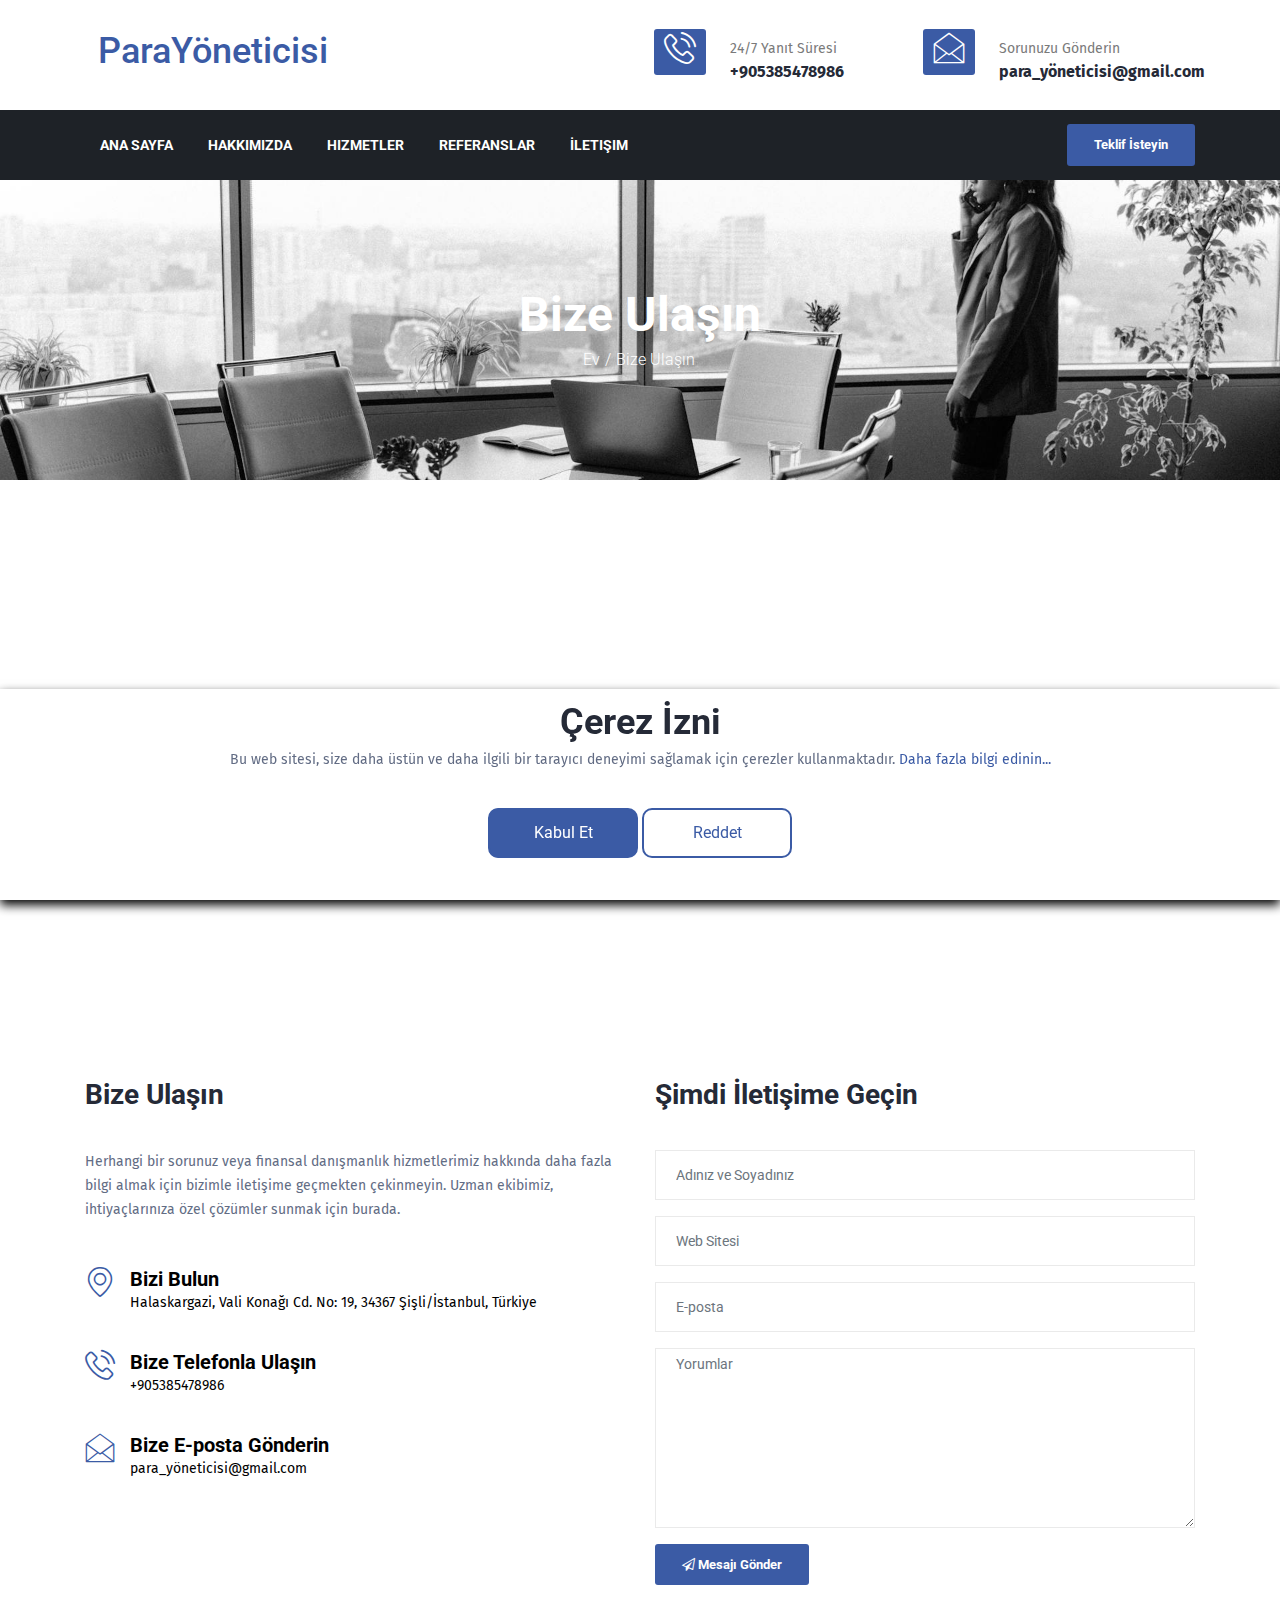
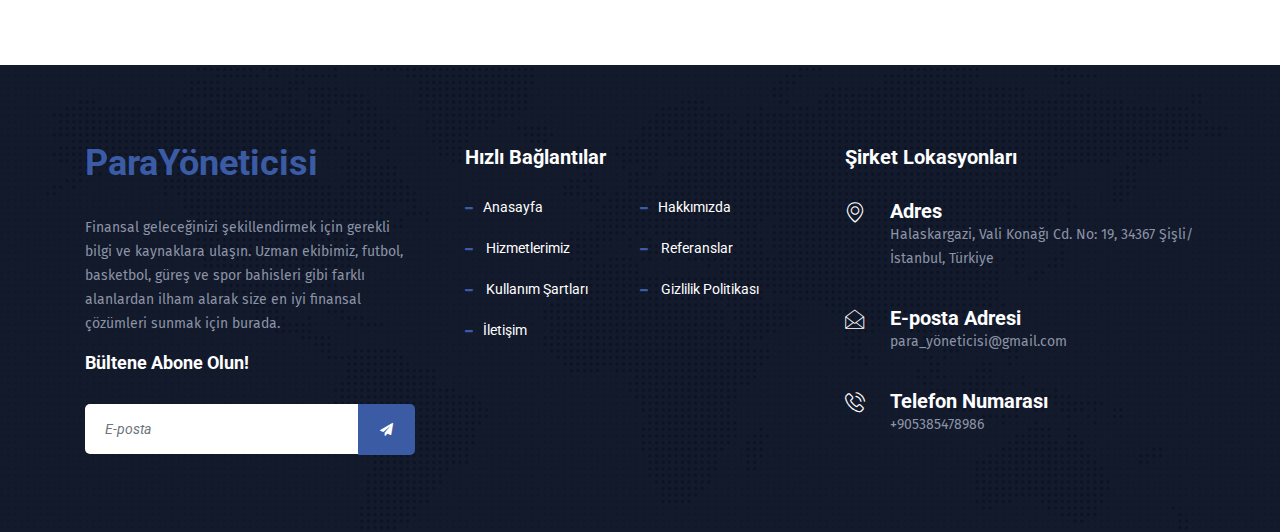
==== contact.html @ 65e39bc8 "WIP" ====
<!DOCTYPE html>
<html lang="en">
    <head>
        <!--
    Basic Page Needs
    ==================================================
    -->
        <meta charset="utf-8" />
        <title>ParaYöneticisi</title>
        <!--
    Mobile Specific Metas
    ==================================================
    -->
        <meta http-equiv="X-UA-Compatible" content="IE=edge" />
        <meta
            name="viewport"
            content="width=device-width, initial-scale=1.0, maximum-scale=1.0, user-scalable=0"
        />
        <!--
    CSS
    ==================================================
    -->
        <!-- Bootstrap-->
        <link rel="stylesheet" href="css/bootstrap.min.css" />
        <!-- Animation-->
        <link rel="stylesheet" href="css/animate.css" />
        <!-- Morris CSS -->
        <link rel="stylesheet" href="css/morris.css" />
        <!-- FontAwesome-->
        <link rel="stylesheet" href="css/font-awesome.min.css" />
        <!-- Icon font-->
        <link rel="stylesheet" href="css/icon-font.css" />
        <!-- Owl Carousel-->
        <link
            href="https://fonts.googleapis.com/css?family=Fira+Sans:400,400i,500,500i,600,600i,700,700i"
            rel="stylesheet"
        />

        <link
            rel="shortcut icon"
            href="images/favicon.ico"
            type="image/x-icon"
        />

        <link rel="stylesheet" href="css/owl.carousel.min.css" />
        <!-- Owl Theme -->
        <link rel="stylesheet" href="css/owl.theme.default.min.css" />
        <!-- Colorbox-->
        <link rel="stylesheet" href="css/colorbox.css" />
        <!-- Template styles-->
        <link rel="stylesheet" href="css/style.css" />
        <!-- Responsive styles-->
        <link rel="stylesheet" href="css/responsive.css" />
        <!-- HTML5 shim, for IE6-8 support of HTML5 elements. All other JS at the end of file.-->
        <!--if lt IE 9
    script(src='js/html5shiv.js')
    script(src='js/respond.min.js')
    --></head>

    <body>
        <div class="body-inner">
            <div class="site-top-2">
                <header class="header nav-down" id="header-2">
                    <div class="container">
                        <div class="row">
                            <div class="logo-area clearfix">
                                <div class="logo col-lg-3 col-md-12">
                                    <a href="index.html">
                                        <h2 style="color: #3b5ba5">
                                            ParaYöneticisi
                                        </h2>
                                    </a>
                                </div>
                                <!-- logo sonu-->
                                <div class="col-lg-9 col-md-12 pull-right">
                                    <ul class="top-info unstyled">
                                        <li>
                                            <span class="info-icon"
                                                ><i class="icon icon-phone3"></i
                                            ></span>
                                            <div class="info-wrapper">
                                                <p class="info-title">
                                                    24/7 Yanıt Süresi
                                                </p>
                                                <p class="info-subtitle">
                                                    +905385478986
                                                </p>
                                            </div>
                                        </li>
                                        <li>
                                            <span class="info-icon"
                                                ><i
                                                    class="icon icon-envelope"
                                                ></i
                                            ></span>
                                            <div class="info-wrapper">
                                                <p class="info-title">
                                                    Sorunuzu Gönderin
                                                </p>
                                                <p class="info-subtitle">
                                                    para_yöneticisi@gmail.com
                                                </p>
                                            </div>
                                        </li>
                                    </ul>
                                </div>
                                <!-- Sütun Sonu-->
                            </div>
                            <!-- Logo Alanı Sonu-->
                        </div>
                    </div>
                    <!-- Container sonu-->
                    <div
                        class="site-nav-inner site-navigation navigation navdown"
                    >
                        <div class="container">
                            <nav class="navbar navbar-expand-lg">
                                <button
                                    class="navbar-toggler"
                                    type="button"
                                    data-toggle="collapse"
                                    data-target="#navbarSupportedContent"
                                    aria-controls="navbarSupportedContent"
                                    aria-expanded="false"
                                    aria-label="Menüyü Aç"
                                >
                                    <span class="navbar-toggler-icon"
                                        ><i class="icon icon-menu"></i
                                    ></span>
                                </button>
                                <!-- Navbar toggler sonu-->
                                <div
                                    class="collapse navbar-collapse justify-content-start"
                                    id="navbarSupportedContent"
                                >
                                    <ul class="navbar-nav">
                                        <li class="nav-item dropdown">
                                            <a href="index.html">Ana Sayfa</a>
                                        </li>
                                        <li class="nav-item dropdown">
                                            <a href="about.html">Hakkımızda</a>
                                        </li>
                                        <li class="nav-item dropdown">
                                            <a href="service.html">Hizmetler</a>
                                        </li>
                                        <li class="nav-item dropdown">
                                            <a href="testimonials.html"
                                                >Referanslar</a
                                            >
                                        </li>
                                        <li class="nav-item dropdown">
                                            <a href="contact.html">İletişim</a>
                                        </li>
                                    </ul>
                                    <!--Nav ul sonu-->
                                </div>
                                <a
                                    href="contact.html"
                                    class="top-right-btn btn btn-primary"
                                    >Teklif İsteyin</a
                                >
                                <!-- Üst bar buton-->
                            </nav>
                            <!-- Çökme sonu-->
                        </div>
                    </div>
                    <!-- Site nav inner sonu-->
                </header>
                <!-- Header end-->
            </div>

            <div
                class="banner-area"
                id="banner-area"
                style="background-image: url(images/banner/banner2.jpg)"
            >
                <div class="container">
                    <div class="row justify-content-center">
                        <div class="col">
                            <div class="banner-heading">
                                <h1 class="banner-title">Bize Ulaşın</h1>
                                <ol class="breadcrumb">
                                    <li>Ev</li>
                                    <li><a href="#">Bize Ulaşın</a></li>
                                </ol>
                            </div>
                        </div>
                        <!-- Col end-->
                    </div>
                    <!-- Row end-->
                </div>
                <!-- Container end-->
            </div>
            <!-- Banner area end-->

            <section class="main-container contact-area" id="main-container">
                <div class="contact-map">
                    <iframe
                        src="https://www.google.com/maps/embed?pb=!1m18!1m12!1m3!1d85757.89233774396!2d28.925422519646432!3d41.066281479495046!2m3!1f0!2f0!3f0!3m2!1i1024!2i768!4f13.1!3m3!1m2!1s0x14cab70d9afeed31%3A0xdc483a134d36a94d!2sFINANCE%20UNIT%20TURKEY!5e0!3m2!1suk!2sua!4v1727797102798!5m2!1suk!2sua"
                        width="100%"
                        height="450"
                        style="border: 0"
                        allowfullscreen=""
                        loading="lazy"
                        referrerpolicy="no-referrer-when-downgrade"
                    ></iframe>
                </div>
                <div class="gap-60"></div>
                <div class="ts-form form-boxed" id="ts-form">
                    <div class="container">
                        <div class="row">
                            <div class="contact-wrapper full-contact">
                                <div class="col-lg-6">
                                    <h3 class="column-title">Bize Ulaşın</h3>
                                    <p class="contact-content">
                                        Herhangi bir sorunuz veya finansal
                                        danışmanlık hizmetlerimiz hakkında daha
                                        fazla bilgi almak için bizimle iletişime
                                        geçmekten çekinmeyin. Uzman ekibimiz,
                                        ihtiyaçlarınıza özel çözümler sunmak
                                        için burada.
                                    </p>
                                    <div
                                        class="contact-info-box contact-box info-box"
                                    >
                                        <div class="contact-info">
                                            <div class="ts-contact-info">
                                                <span
                                                    class="ts-contact-icon float-left"
                                                    ><i
                                                        class="icon icon-map-marker2"
                                                    ></i
                                                ></span>
                                                <div class="ts-contact-content">
                                                    <h3
                                                        class="ts-contact-title"
                                                    >
                                                        Bizi Bulun
                                                    </h3>
                                                    <p>
                                                        Halaskargazi, Vali
                                                        Konağı Cd. No: 19, 34367
                                                        Şişli/İstanbul, Türkiye
                                                    </p>
                                                </div>
                                            </div>
                                            <div class="ts-contact-info">
                                                <span
                                                    class="ts-contact-icon float-left"
                                                    ><i
                                                        class="icon icon-phone3"
                                                    ></i
                                                ></span>
                                                <div class="ts-contact-content">
                                                    <h3
                                                        class="ts-contact-title"
                                                    >
                                                        Bize Telefonla Ulaşın
                                                    </h3>
                                                    <p>+905385478986</p>
                                                </div>
                                            </div>
                                            <div class="ts-contact-info last">
                                                <span
                                                    class="ts-contact-icon float-left"
                                                    ><i
                                                        class="icon icon-envelope"
                                                    ></i
                                                ></span>
                                                <div class="ts-contact-content">
                                                    <h3
                                                        class="ts-contact-title"
                                                    >
                                                        Bize E-posta Gönderin
                                                    </h3>
                                                    <p>
                                                        para_yöneticisi@gmail.com
                                                    </p>
                                                </div>
                                            </div>
                                        </div>
                                    </div>
                                </div>
                                <div class="col-lg-6">
                                    <h3 class="column-title">
                                        Şimdi İletişime Geçin
                                    </h3>
                                    <div
                                        class="contact-submit-box contact-box form-box"
                                    >
                                        <form
                                            class="contact-form"
                                            id="contact-form"
                                            action="contact-form.php"
                                            method="POST"
                                        >
                                            <div class="error-container"></div>
                                            <div class="row">
                                                <div class="col-lg-12">
                                                    <div class="form-group">
                                                        <input
                                                            class="form-control form-name"
                                                            id="name"
                                                            name="name"
                                                            placeholder="Adınız ve Soyadınız"
                                                            type="text"
                                                            required=""
                                                        />
                                                    </div>
                                                </div>
                                                <div class="col-lg-12">
                                                    <div class="form-group">
                                                        <input
                                                            class="form-control form-website"
                                                            id="url"
                                                            name="url"
                                                            placeholder="Web Sitesi"
                                                            type="url"
                                                            required=""
                                                        />
                                                    </div>
                                                </div>
                                                <div class="col-lg-12">
                                                    <div class="form-group">
                                                        <input
                                                            class="form-control form-email"
                                                            id="email"
                                                            name="email"
                                                            placeholder="E-posta"
                                                            type="email"
                                                            required=""
                                                        />
                                                        <div
                                                            id="result"
                                                            style="
                                                                color: red;
                                                                font-size: 12px;
                                                            "
                                                        ></div>
                                                    </div>
                                                </div>
                                                <div class="col-lg-12">
                                                    <div class="form-group">
                                                        <textarea
                                                            class="form-control form-message required-field"
                                                            id="message"
                                                            placeholder="Yorumlar"
                                                            rows="8"
                                                        ></textarea>
                                                    </div>
                                                </div>
                                            </div>
                                            <button
                                                class="btn btn-primary tw-mt-30"
                                                type="submit"
                                                id="submit"
                                                onclick="sendForm()"
                                            >
                                                <i
                                                    class="fa fa-paper-plane-o"
                                                ></i>
                                                Mesajı Gönder
                                            </button>
                                        </form>
                                    </div>
                                </div>
                            </div>
                        </div>
                    </div>
                </div>
            </section>

            <!-- Footer start-->
            <footer class="footer" id="footer">
                <div class="footer-main bg-overlay">
                    <div class="container">
                        <div class="row">
                            <div
                                class="col-lg-4 col-md-12 footer-widget footer-about"
                            >
                                <div class="footer-logo">
                                    <h2 style="color: #3b5ba5">
                                        ParaYöneticisi
                                    </h2>
                                </div>
                                <p>
                                    Finansal geleceğinizi şekillendirmek için
                                    gerekli bilgi ve kaynaklara ulaşın. Uzman
                                    ekibimiz, futbol, basketbol, güreş ve spor
                                    bahisleri gibi farklı alanlardan ilham
                                    alarak size en iyi finansal çözümleri sunmak
                                    için burada.
                                </p>

                                <h3 class="widget-title">
                                    Bültene Abone Olun!
                                </h3>
                                <form
                                    class="newsletter-form"
                                    id="newsletter-form"
                                    action="#"
                                    method="post"
                                >
                                    <div class="form-group">
                                        <input
                                            class="form-control form-control-lg"
                                            id="email"
                                            type="email"
                                            name="email"
                                            placeholder="E-posta"
                                            autocomplete="off"
                                        />
                                        <button
                                            class="btn btn-primary"
                                            id="submit"
                                            onclick="sendForm()"
                                        >
                                            <i class="fa fa-paper-plane"></i>
                                        </button>
                                    </div>
                                    <div
                                        id="result"
                                        style="color: red; font-size: 12px"
                                    ></div>
                                </form>
                            </div>
                            <!-- Hakkımızda son-->
                            <div class="col-lg-4 col-md-6 footer-widget">
                                <h3 class="widget-title">Hızlı Bağlantılar</h3>
                                <ul class="list-dash">
                                    <li><a href="home.html">Anasayfa</a></li>
                                    <li><a href="about.html">Hakkımızda</a></li>
                                    <li>
                                        <a href="service.html">Hizmetlerimiz</a>
                                    </li>
                                    <li>
                                        <a href="testimonials.html"
                                            >Referanslar</a
                                        >
                                    </li>
                                    <li>
                                        <a href="terms-of-use.html"
                                            >Kullanım Şartları</a
                                        >
                                    </li>
                                    <li>
                                        <a href="privacy-policy.html"
                                            >Gizlilik Politikası</a
                                        >
                                    </li>
                                    <li><a href="contact.html">İletişim</a></li>
                                </ul>
                            </div>
                            <div class="col-lg-4 col-md-6 footer-widget">
                                <h3 class="widget-title">
                                    Şirket Lokasyonları
                                </h3>
                                <div class="ts-contact-info">
                                    <span class="ts-contact-icon float-left"
                                        ><i class="icon icon-map-marker2"></i
                                    ></span>
                                    <div class="ts-contact-content">
                                        <h3 class="ts-contact-title">Adres</h3>
                                        <p>
                                            Halaskargazi, Vali Konağı Cd. No:
                                            19, 34367 Şişli/İstanbul, Türkiye
                                        </p>
                                    </div>
                                    <!-- İletişim içeriği son-->
                                </div>

                                <div class="ts-contact-info last">
                                    <span class="ts-contact-icon float-left"
                                        ><i class="icon icon-envelope"></i
                                    ></span>
                                    <div class="ts-contact-content">
                                        <h3 class="ts-contact-title">
                                            E-posta Adresi
                                        </h3>
                                        <p>para_yöneticisi@gmail.com</p>
                                    </div>
                                    <!-- İletişim içeriği son-->
                                </div>
                                <div class="ts-contact-info">
                                    <span class="ts-contact-icon float-left"
                                        ><i class="icon icon-phone3"></i
                                    ></span>
                                    <div class="ts-contact-content">
                                        <h3 class="ts-contact-title">
                                            Telefon Numarası
                                        </h3>
                                        <p>+905385478986</p>
                                    </div>
                                    <!-- İletişim içeriği son-->
                                </div>
                            </div>
                        </div>
                        <!-- İçerik satırı son-->
                    </div>

                    <!-- Container end-->
                </div>
            </footer>
            <!-- Footer end-->

            <!-- Cookie banner -->
            <div class="cookie-wrapper show">
                <div>
                    <i class="bx bx-cookie"></i>
                    <h2 style="text-align: center">Çerez İzni</h2>
                </div>

                <div class="data">
                    <p>
                        Bu web sitesi, size daha üstün ve daha ilgili bir
                        tarayıcı deneyimi sağlamak için çerezler kullanmaktadır.
                        <a href="#">Daha fazla bilgi edinin...</a>
                    </p>
                </div>

                <div class="buttons">
                    <button class="cookie-button" id="acceptBtn">
                        Kabul Et
                    </button>
                    <button class="cookie-button" id="declineBtn">
                        Reddet
                    </button>
                </div>
            </div>

            <!-- End Cookie banner -->

            <div
                class="back-to-top affix"
                id="back-to-top"
                data-spy="affix"
                data-offset-top="10"
            >
                <button class="btn btn-primary" title="Back to Top">
                    <i class="fa fa-angle-double-up"></i>
                    <!-- icon end-->
                </button>
                <!-- button end-->
            </div>
            <!-- End Back to Top-->

            <!--
Javascript Files
==================================================
-->
            <!-- initialize jQuery Library-->
            <script type="text/javascript" src="js/jquery.js"></script>

            <!-- Bootstrap jQuery-->
            <script type="text/javascript" src="js/bootstrap.min.js"></script>
            <!-- Owl Carousel-->
            <script
                type="text/javascript"
                src="js/owl.carousel.min.js"
            ></script>
            <!-- Counter-->
            <script
                type="text/javascript"
                src="js/jquery.counterup.min.js"
            ></script>
            <!-- Waypoints-->
            <script type="text/javascript" src="js/waypoints.min.js"></script>
            <!-- Color box-->
            <script type="text/javascript" src="js/jquery.colorbox.js"></script>

            <!-- Template custom-->
            <script type="text/javascript" src="js/custom.js"></script>
            <script type="text/javascript" src="js/cookiebanner.js"></script>
            <script type="text/javascript" src="js/contact-form.js"></script>
        </div>
        <!--Body Inner end-->
    </body>
</html>
---- css/morris.css ----
.morris-hover{position:absolute;z-index:1000}.morris-hover.morris-default-style{border-radius:10px;padding:6px;color:#666;background:rgba(255,255,255,0.8);border:solid 2px rgba(230,230,230,0.8);font-family:sans-serif;font-size:12px;text-align:center}.morris-hover.morris-default-style .morris-hover-row-label{font-weight:bold;margin:0.25em 0}
.morris-hover.morris-default-style .morris-hover-point{white-space:nowrap;margin:0.1em 0}
---- css/icon-font.css ----
@font-face {
  font-family: 'iconfont';
  src:
    url('../fonts/iconfont/iconfont.ttf?2p4rfb') format('truetype'),
    url('../fonts/iconfont/iconfont.woff?2p4rfb') format('woff'),
    url('../fonts/iconfont/iconfont.svg?2p4rfb#iconfont') format('svg');
  font-weight: normal;
  font-style: normal;
}

.icon {
  /* use !important to prevent issues with browser extensions that change fonts */
  font-family: 'iconfont' !important;
  speak: none;
  font-style: normal;
  font-weight: normal;
  font-variant: normal;
  text-transform: none;
  line-height: 1;

  /* Better Font Rendering =========== */
  -webkit-font-smoothing: antialiased;
  -moz-osx-font-smoothing: grayscale;
}

.icon-deal:before {
  content: "\e924";
}
.icon-left-arrow2:before {
  content: "\e931";
}
.icon-quote2:before {
  content: "\e937";
}
.icon-right-arrow2:before {
  content: "\e938";
}
.icon-coins-2:before {
  content: "\e902";
}
.icon-commerce-2:before {
  content: "\e903";
}
.icon-monitor:before {
  content: "\e904";
}
.icon-graphic-3:before {
  content: "\e905";
}
.icon-business:before {
  content: "\e906";
}
.icon-graphic-2:before {
  content: "\e907";
}
.icon-commerce-1:before {
  content: "\e908";
}
.icon-hammer:before {
  content: "\e909";
}
.icon-graphic-1:before {
  content: "\e90a";
}
.icon-graphic:before {
  content: "\e90b";
}
.icon-justice-1:before {
  content: "\e90c";
}
.icon-line:before {
  content: "\e90d";
}
.icon-money-3:before {
  content: "\e90e";
}
.icon-chart:before {
  content: "\e90f";
}
.icon-commerce:before {
  content: "\e910";
}
.icon-agenda:before {
  content: "\e911";
}
.icon-money-2:before {
  content: "\e912";
}
.icon-justice:before {
  content: "\e913";
}
.icon-money-1:before {
  content: "\e914";
}
.icon-money:before {
  content: "\e915";
}
.icon-technology:before {
  content: "\e916";
}
.icon-coins-1:before {
  content: "\e917";
}
.icon-coins:before {
  content: "\e918";
}
.icon-left-arrow:before {
  content: "\e919";
}
.icon-bank:before {
  content: "\e91a";
}
.icon-calculator:before {
  content: "\e91b";
}
.icon-chart2:before {
  content: "\e91c";
}
.icon-chart22:before {
  content: "\e91d";
}
.icon-checked:before {
  content: "\e91e";
}
.icon-clock3:before {
  content: "\e91f";
}
.icon-comment:before {
  content: "\e920";
}
.icon-comments:before {
  content: "\e921";
}
.icon-consult:before {
  content: "\e922";
}
.icon-consut2:before {
  content: "\e923";
}
.icon-download:before {
  content: "\e925";
}
.icon-envelope:before {
  content: "\e926";
}
.icon-euro:before {
  content: "\e927";
}
.icon-folder:before {
  content: "\e928";
}
.icon-invest:before {
  content: "\e929";
}
.icon-loan:before {
  content: "\e92a";
}
.icon-map-marker2:before {
  content: "\e92b";
}
.icon-mutual-fund:before {
  content: "\e92c";
}
.icon-percent:before {
  content: "\e92d";
}
.icon-phone3:before {
  content: "\e92e";
}
.icon-pie-chart2:before {
  content: "\e92f";
}
.icon-play:before {
  content: "\e930";
}
.icon-savings:before {
  content: "\e932";
}
.icon-search:before {
  content: "\e933";
}
.icon-tag:before {
  content: "\e934";
}
.icon-tags:before {
  content: "\e935";
}
.icon-tax:before {
  content: "\e936";
}
.icon-vplay:before {
  content: "\e900";
}
.icon-newsletter:before {
  content: "\e901";
}
.icon-mobile2:before {
  content: "\e000";
}
.icon-laptop2:before {
  content: "\e001";
}
.icon-desktop2:before {
  content: "\e002";
}
.icon-tablet2:before {
  content: "\e003";
}
.icon-phone2:before {
  content: "\e004";
}
.icon-document:before {
  content: "\e005";
}
.icon-documents:before {
  content: "\e006";
}
.icon-search2:before {
  content: "\e007";
}
.icon-clipboard2:before {
  content: "\e008";
}
.icon-newspaper:before {
  content: "\e009";
}
.icon-notebook:before {
  content: "\e00a";
}
.icon-book-open:before {
  content: "\e00b";
}
.icon-browser:before {
  content: "\e00c";
}
.icon-calendar2:before {
  content: "\e00d";
}
.icon-presentation:before {
  content: "\e00e";
}
.icon-picture:before {
  content: "\e00f";
}
.icon-pictures:before {
  content: "\e010";
}
.icon-video:before {
  content: "\e011";
}
.icon-camera2:before {
  content: "\e012";
}
.icon-printer:before {
  content: "\e013";
}
.icon-toolbox:before {
  content: "\e014";
}
.icon-briefcase2:before {
  content: "\e015";
}
.icon-wallet:before {
  content: "\e016";
}
.icon-gift2:before {
  content: "\e017";
}
.icon-bargraph:before {
  content: "\e018";
}
.icon-grid:before {
  content: "\e019";
}
.icon-expand2:before {
  content: "\e01a";
}
.icon-focus:before {
  content: "\e01b";
}
.icon-edit2:before {
  content: "\e01c";
}
.icon-adjustments:before {
  content: "\e01d";
}
.icon-ribbon:before {
  content: "\e01e";
}
.icon-hourglass2:before {
  content: "\e01f";
}
.icon-lock2:before {
  content: "\e020";
}
.icon-megaphone:before {
  content: "\e021";
}
.icon-shield2:before {
  content: "\e022";
}
.icon-trophy2:before {
  content: "\e023";
}
.icon-flag2:before {
  content: "\e024";
}
.icon-map2:before {
  content: "\e025";
}
.icon-puzzle:before {
  content: "\e026";
}
.icon-basket:before {
  content: "\e027";
}
.icon-envelope2:before {
  content: "\e028";
}
.icon-streetsign:before {
  content: "\e029";
}
.icon-telescope:before {
  content: "\e02a";
}
.icon-gears2:before {
  content: "\e02b";
}
.icon-key2:before {
  content: "\e02c";
}
.icon-paperclip2:before {
  content: "\e02d";
}
.icon-attachment:before {
  content: "\e02e";
}
.icon-pricetags:before {
  content: "\e02f";
}
.icon-lightbulb:before {
  content: "\e030";
}
.icon-layers:before {
  content: "\e031";
}
.icon-pencil2:before {
  content: "\e032";
}
.icon-tools:before {
  content: "\e033";
}
.icon-tools-2:before {
  content: "\e034";
}
.icon-scissors2:before {
  content: "\e035";
}
.icon-paintbrush:before {
  content: "\e036";
}
.icon-magnifying-glass:before {
  content: "\e037";
}
.icon-circle-compass:before {
  content: "\e038";
}
.icon-linegraph:before {
  content: "\e039";
}
.icon-mic:before {
  content: "\e03a";
}
.icon-strategy:before {
  content: "\e03b";
}
.icon-beaker:before {
  content: "\e03c";
}
.icon-caution:before {
  content: "\e03d";
}
.icon-recycle2:before {
  content: "\e03e";
}
.icon-anchor2:before {
  content: "\e03f";
}
.icon-profile-male:before {
  content: "\e040";
}
.icon-profile-female:before {
  content: "\e041";
}
.icon-bike:before {
  content: "\e042";
}
.icon-wine:before {
  content: "\e043";
}
.icon-hotairballoon:before {
  content: "\e044";
}
.icon-globe2:before {
  content: "\e045";
}
.icon-genius:before {
  content: "\e046";
}
.icon-map-pin2:before {
  content: "\e047";
}
.icon-dial:before {
  content: "\e048";
}
.icon-chat:before {
  content: "\e049";
}
.icon-heart2:before {
  content: "\e04a";
}
.icon-cloud2:before {
  content: "\e04b";
}
.icon-upload2:before {
  content: "\e04c";
}
.icon-download2:before {
  content: "\e04d";
}
.icon-target:before {
  content: "\e04e";
}
.icon-hazardous:before {
  content: "\e04f";
}
.icon-piechart:before {
  content: "\e050";
}
.icon-speedometer:before {
  content: "\e051";
}
.icon-global:before {
  content: "\e052";
}
.icon-compass2:before {
  content: "\e053";
}
.icon-lifesaver:before {
  content: "\e054";
}
.icon-clock:before {
  content: "\e055";
}
.icon-aperture:before {
  content: "\e056";
}
.icon-quote:before {
  content: "\e057";
}
.icon-scope:before {
  content: "\e058";
}
.icon-alarmclock:before {
  content: "\e059";
}
.icon-refresh2:before {
  content: "\e05a";
}
.icon-happy:before {
  content: "\e05b";
}
.icon-sad:before {
  content: "\e05c";
}
.icon-facebook2:before {
  content: "\e05d";
}
.icon-twitter2:before {
  content: "\e05e";
}
.icon-googleplus:before {
  content: "\e05f";
}
.icon-rss2:before {
  content: "\e060";
}
.icon-tumblr2:before {
  content: "\e061";
}
.icon-linkedin2:before {
  content: "\e062";
}
.icon-dribbble2:before {
  content: "\e063";
}
.icon-home:before {
  content: "\e800";
}
.icon-apartment:before {
  content: "\e801";
}
.icon-pencil:before {
  content: "\e802";
}
.icon-magic-wand:before {
  content: "\e803";
}
.icon-drop:before {
  content: "\e804";
}
.icon-lighter:before {
  content: "\e805";
}
.icon-poop:before {
  content: "\e806";
}
.icon-sun:before {
  content: "\e807";
}
.icon-moon:before {
  content: "\e808";
}
.icon-cloud:before {
  content: "\e809";
}
.icon-cloud-upload:before {
  content: "\e80a";
}
.icon-cloud-download:before {
  content: "\e80b";
}
.icon-cloud-sync:before {
  content: "\e80c";
}
.icon-cloud-check:before {
  content: "\e80d";
}
.icon-database:before {
  content: "\e80e";
}
.icon-lock3:before {
  content: "\e80f";
}
.icon-cog2:before {
  content: "\e810";
}
.icon-trash2:before {
  content: "\e811";
}
.icon-dice:before {
  content: "\e812";
}
.icon-heart3:before {
  content: "\e813";
}
.icon-star2:before {
  content: "\e814";
}
.icon-star-half2:before {
  content: "\e815";
}
.icon-star-empty:before {
  content: "\e816";
}
.icon-flag3:before {
  content: "\e817";
}
.icon-envelope3:before {
  content: "\e818";
}
.icon-paperclip:before {
  content: "\e819";
}
.icon-inbox:before {
  content: "\e81a";
}
.icon-eye:before {
  content: "\e81b";
}
.icon-printer2:before {
  content: "\e81c";
}
.icon-file-empty:before {
  content: "\e81d";
}
.icon-file-add:before {
  content: "\e81e";
}
.icon-enter:before {
  content: "\e81f";
}
.icon-exit:before {
  content: "\e820";
}
.icon-graduation-hat:before {
  content: "\e821";
}
.icon-license:before {
  content: "\e822";
}
.icon-music-note:before {
  content: "\e823";
}
.icon-film-play:before {
  content: "\e824";
}
.icon-camera-video:before {
  content: "\e825";
}
.icon-camera:before {
  content: "\e826";
}
.icon-picture2:before {
  content: "\e827";
}
.icon-book:before {
  content: "\e828";
}
.icon-bookmark:before {
  content: "\e829";
}
.icon-user2:before {
  content: "\e82a";
}
.icon-users:before {
  content: "\e82b";
}
.icon-shirt:before {
  content: "\e82c";
}
.icon-store:before {
  content: "\e82d";
}
.icon-cart:before {
  content: "\e82e";
}
.icon-tag2:before {
  content: "\e82f";
}
.icon-phone-handset:before {
  content: "\e830";
}
.icon-phone:before {
  content: "\e831";
}
.icon-pushpin:before {
  content: "\e832";
}
.icon-map-marker:before {
  content: "\e833";
}
.icon-map:before {
  content: "\e834";
}
.icon-location:before {
  content: "\e835";
}
.icon-calendar-full:before {
  content: "\e836";
}
.icon-keyboard:before {
  content: "\e837";
}
.icon-spell-check:before {
  content: "\e838";
}
.icon-screen:before {
  content: "\e839";
}
.icon-smartphone:before {
  content: "\e83a";
}
.icon-tablet:before {
  content: "\e83b";
}
.icon-laptop:before {
  content: "\e83c";
}
.icon-laptop-phone:before {
  content: "\e83d";
}
.icon-power-switch:before {
  content: "\e83e";
}
.icon-bubble:before {
  content: "\e83f";
}
.icon-heart-pulse:before {
  content: "\e840";
}
.icon-construction:before {
  content: "\e841";
}
.icon-pie-chart:before {
  content: "\e842";
}
.icon-chart-bars:before {
  content: "\e843";
}
.icon-gift:before {
  content: "\e844";
}
.icon-diamond2:before {
  content: "\e845";
}
.icon-dinner:before {
  content: "\e847";
}
.icon-coffee-cup:before {
  content: "\e848";
}
.icon-leaf:before {
  content: "\e849";
}
.icon-paw:before {
  content: "\e84a";
}
.icon-rocket:before {
  content: "\e84b";
}
.icon-briefcase:before {
  content: "\e84c";
}
.icon-bus2:before {
  content: "\e84d";
}
.icon-car2:before {
  content: "\e84e";
}
.icon-train:before {
  content: "\e84f";
}
.icon-bicycle2:before {
  content: "\e850";
}
.icon-wheelchair:before {
  content: "\e851";
}
.icon-select:before {
  content: "\e852";
}
.icon-earth:before {
  content: "\e853";
}
.icon-smile:before {
  content: "\e854";
}
.icon-sad2:before {
  content: "\e855";
}
.icon-neutral:before {
  content: "\e856";
}
.icon-mustache:before {
  content: "\e857";
}
.icon-alarm:before {
  content: "\e858";
}
.icon-bullhorn:before {
  content: "\e859";
}
.icon-volume-high:before {
  content: "\e85a";
}
.icon-volume-medium:before {
  content: "\e85b";
}
.icon-volume-low:before {
  content: "\e85c";
}
.icon-volume:before {
  content: "\e85d";
}
.icon-mic2:before {
  content: "\e85e";
}
.icon-hourglass:before {
  content: "\e85f";
}
.icon-undo:before {
  content: "\e860";
}
.icon-redo:before {
  content: "\e861";
}
.icon-sync:before {
  content: "\e862";
}
.icon-history:before {
  content: "\e863";
}
.icon-clock2:before {
  content: "\e864";
}
.icon-download3:before {
  content: "\e865";
}
.icon-upload:before {
  content: "\e866";
}
.icon-enter-down:before {
  content: "\e867";
}
.icon-exit-up:before {
  content: "\e868";
}
.icon-bug:before {
  content: "\e869";
}
.icon-code2:before {
  content: "\e86a";
}
.icon-link:before {
  content: "\e86b";
}
.icon-unlink:before {
  content: "\e86c";
}
.icon-thumbs-up:before {
  content: "\e86d";
}
.icon-thumbs-down:before {
  content: "\e86e";
}
.icon-magnifier:before {
  content: "\e86f";
}
.icon-cross:before {
  content: "\e870";
}
.icon-menu:before {
  content: "\e871";
}
.icon-list:before {
  content: "\e872";
}
.icon-chevron-up:before {
  content: "\e873";
}
.icon-chevron-down:before {
  content: "\e874";
}
.icon-chevron-left:before {
  content: "\e875";
}
.icon-chevron-right:before {
  content: "\e876";
}
.icon-arrow-up:before {
  content: "\e877";
}
.icon-arrow-down:before {
  content: "\e878";
}
.icon-arrow-left:before {
  content: "\e879";
}
.icon-arrow-right:before {
  content: "\e87a";
}
.icon-move:before {
  content: "\e87b";
}
.icon-warning:before {
  content: "\e87c";
}
.icon-question-circle:before {
  content: "\e87d";
}
.icon-menu-circle:before {
  content: "\e87e";
}
.icon-checkmark-circle:before {
  content: "\e87f";
}
.icon-cross-circle:before {
  content: "\e880";
}
.icon-plus-circle:before {
  content: "\e881";
}
.icon-circle-minus:before {
  content: "\e882";
}
.icon-arrow-up-circle:before {
  content: "\e883";
}
.icon-arrow-down-circle:before {
  content: "\e884";
}
.icon-arrow-left-circle:before {
  content: "\e885";
}
.icon-arrow-right-circle:before {
  content: "\e886";
}
.icon-chevron-up-circle:before {
  content: "\e887";
}
.icon-chevron-down-circle:before {
  content: "\e888";
}
.icon-chevron-left-circle:before {
  content: "\e889";
}
.icon-chevron-right-circle:before {
  content: "\e88a";
}
.icon-crop:before {
  content: "\e88b";
}
.icon-frame-expand:before {
  content: "\e88c";
}
.icon-frame-contract:before {
  content: "\e88d";
}
.icon-layers2:before {
  content: "\e88e";
}
.icon-funnel:before {
  content: "\e88f";
}
.icon-text-format:before {
  content: "\e890";
}
.icon-text-size:before {
  content: "\e892";
}
.icon-bold:before {
  content: "\e893";
}
.icon-italic:before {
  content: "\e894";
}
.icon-underline:before {
  content: "\e895";
}
.icon-strikethrough:before {
  content: "\e896";
}
.icon-highlight:before {
  content: "\e897";
}
.icon-text-align-left:before {
  content: "\e898";
}
.icon-text-align-center:before {
  content: "\e899";
}
.icon-text-align-right:before {
  content: "\e89a";
}
.icon-text-align-justify:before {
  content: "\e89b";
}
.icon-line-spacing:before {
  content: "\e89c";
}
.icon-indent-increase:before {
  content: "\e89d";
}
.icon-indent-decrease:before {
  content: "\e89e";
}
.icon-page-break:before {
  content: "\e8a2";
}
.icon-hand:before {
  content: "\e8a5";
}
.icon-pointer-up:before {
  content: "\e8a6";
}
.icon-pointer-right:before {
  content: "\e8a7";
}
.icon-pointer-down:before {
  content: "\e8a8";
}
.icon-pointer-left:before {
  content: "\e8a9";
}
---- css/colorbox.css ----
/*
    Colorbox Core Style:
    The following CSS is consistent between example themes and should not be altered.
*/
#colorbox, #cboxOverlay, #cboxWrapper{position:absolute; top:0; left:0; z-index:9999; overflow:hidden; -webkit-transform: translate3d(0,0,0);}
#cboxWrapper {max-width:none;}
#cboxOverlay{position:fixed; width:100%; height:100%;}
#cboxMiddleLeft, #cboxBottomLeft{clear:left;}
#cboxContent{position:relative;}
#cboxLoadedContent{overflow:auto; -webkit-overflow-scrolling: touch;}
#cboxTitle{margin:0;}
#cboxLoadingOverlay, #cboxLoadingGraphic{position:absolute; top:0; left:0; width:100%; height:100%;}
#cboxPrevious, #cboxNext, #cboxClose, #cboxSlideshow{cursor:pointer;}
.cboxPhoto{float:left; margin:auto; border:0; display:block; max-width:none; -ms-interpolation-mode:bicubic;}
.cboxIframe{width:100%; height:100%; display:block; border:0; padding:0; margin:0;}
#colorbox, #cboxContent, #cboxLoadedContent{box-sizing:content-box; -moz-box-sizing:content-box; -webkit-box-sizing:content-box;}

/* 
    User Style:
    Change the following styles to modify the appearance of Colorbox.  They are
    ordered & tabbed in a way that represents the nesting of the generated HTML.
*/
#cboxOverlay{background:#000; background: rgba(0,0,0,.9); opacity: 0.9; filter: alpha(opacity = 90);}
#colorbox{outline:0;}
    #cboxContent{margin-top:20px;background:#000;}
        .cboxIframe{background:#fff;}
        #cboxError{padding:50px; border:1px solid #ccc;}
        #cboxLoadedContent{border:5px solid #000; background:#fff;}
        #cboxTitle{position:absolute; top:-20px; left:0; color:#ccc;}
        #cboxCurrent{position:absolute; top:-20px; right:0px; color:#ccc;}
        #cboxLoadingGraphic{background:url(../images/loading.gif) no-repeat center center;}

        /* these elements are buttons, and may need to have additional styles reset to avoid unwanted base styles */
        #cboxPrevious, #cboxNext, #cboxSlideshow, #cboxClose {border:0; padding:0; margin:0; overflow:visible; width:auto; background:none; }
        
        /* avoid outlines on :active (mouseclick), but preserve outlines on :focus (tabbed navigating) */
        #cboxPrevious:active, #cboxNext:active, #cboxSlideshow:active, #cboxClose:active {outline:0;}
        
        #cboxSlideshow{position:absolute; top:-20px; right:90px; color:#fff;}
        #cboxPrevious{position:absolute; top:50%; left:5px; margin-top:-32px; background:url(../images/controls.png) no-repeat top left; width:28px; height:65px; text-indent:-9999px;}
        #cboxPrevious:hover{background-position:bottom left;}
        #cboxNext{position:absolute; top:50%; right:5px; margin-top:-32px; background:url(../images/controls.png) no-repeat top right; width:28px; height:65px; text-indent:-9999px;}
        #cboxNext:hover{background-position:bottom right;}
        #cboxClose{position:absolute; top:5px; right:5px; display:block; background:url(../images/controls.png) no-repeat top center; width:38px; height:19px; text-indent:-9999px;}
        #cboxClose:hover{background-position:bottom center;}
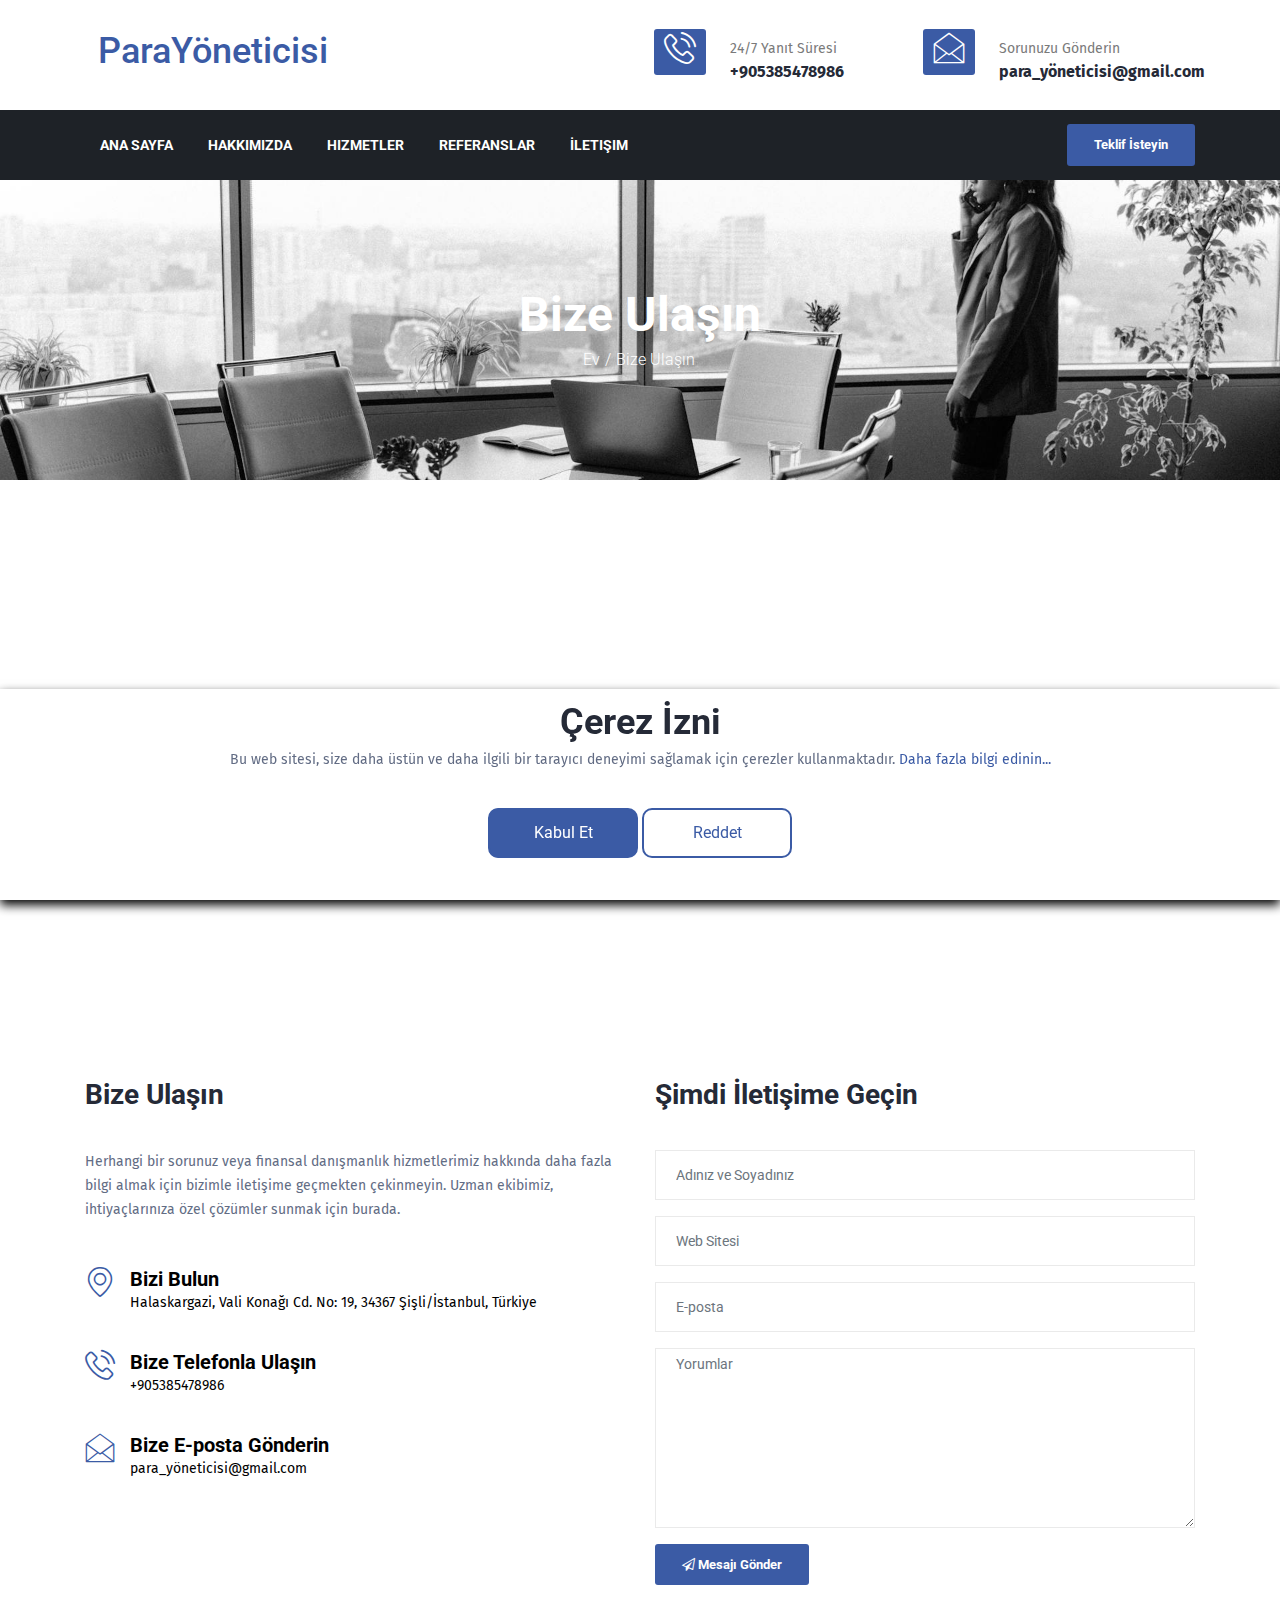
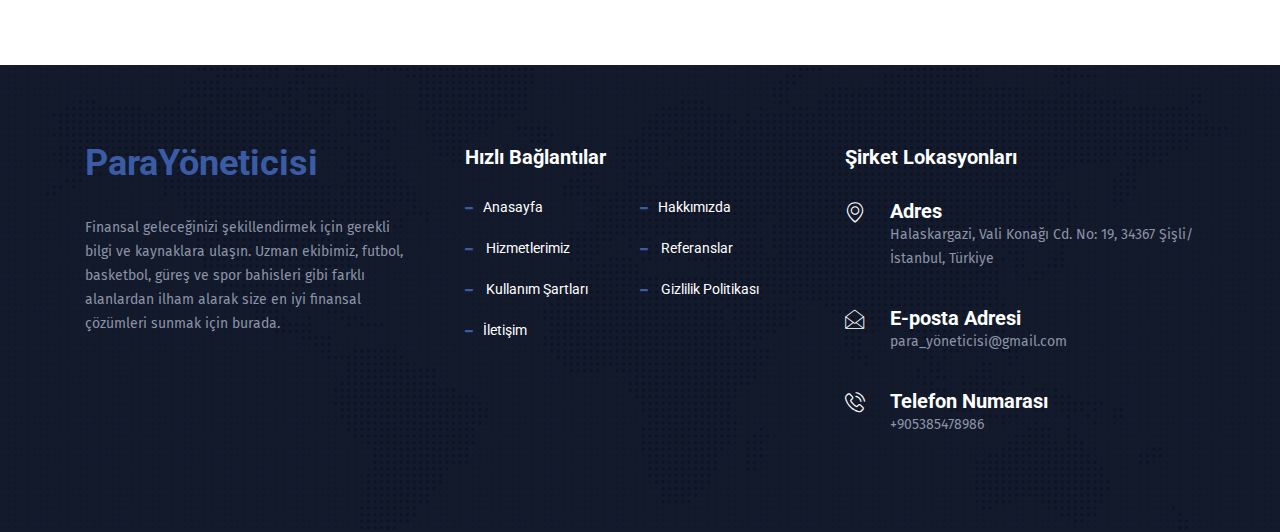
==== commit d9c18161: "WIP" ====
--- a/contact.html
+++ b/contact.html
@@ -391,38 +391,6 @@
                                     alarak size en iyi finansal çözümleri sunmak
                                     için burada.
                                 </p>
-
-                                <h3 class="widget-title">
-                                    Bültene Abone Olun!
-                                </h3>
-                                <form
-                                    class="newsletter-form"
-                                    id="newsletter-form"
-                                    action="#"
-                                    method="post"
-                                >
-                                    <div class="form-group">
-                                        <input
-                                            class="form-control form-control-lg"
-                                            id="email"
-                                            type="email"
-                                            name="email"
-                                            placeholder="E-posta"
-                                            autocomplete="off"
-                                        />
-                                        <button
-                                            class="btn btn-primary"
-                                            id="submit"
-                                            onclick="sendForm()"
-                                        >
-                                            <i class="fa fa-paper-plane"></i>
-                                        </button>
-                                    </div>
-                                    <div
-                                        id="result"
-                                        style="color: red; font-size: 12px"
-                                    ></div>
-                                </form>
                             </div>
                             <!-- Hakkımızda son-->
                             <div class="col-lg-4 col-md-6 footer-widget">
